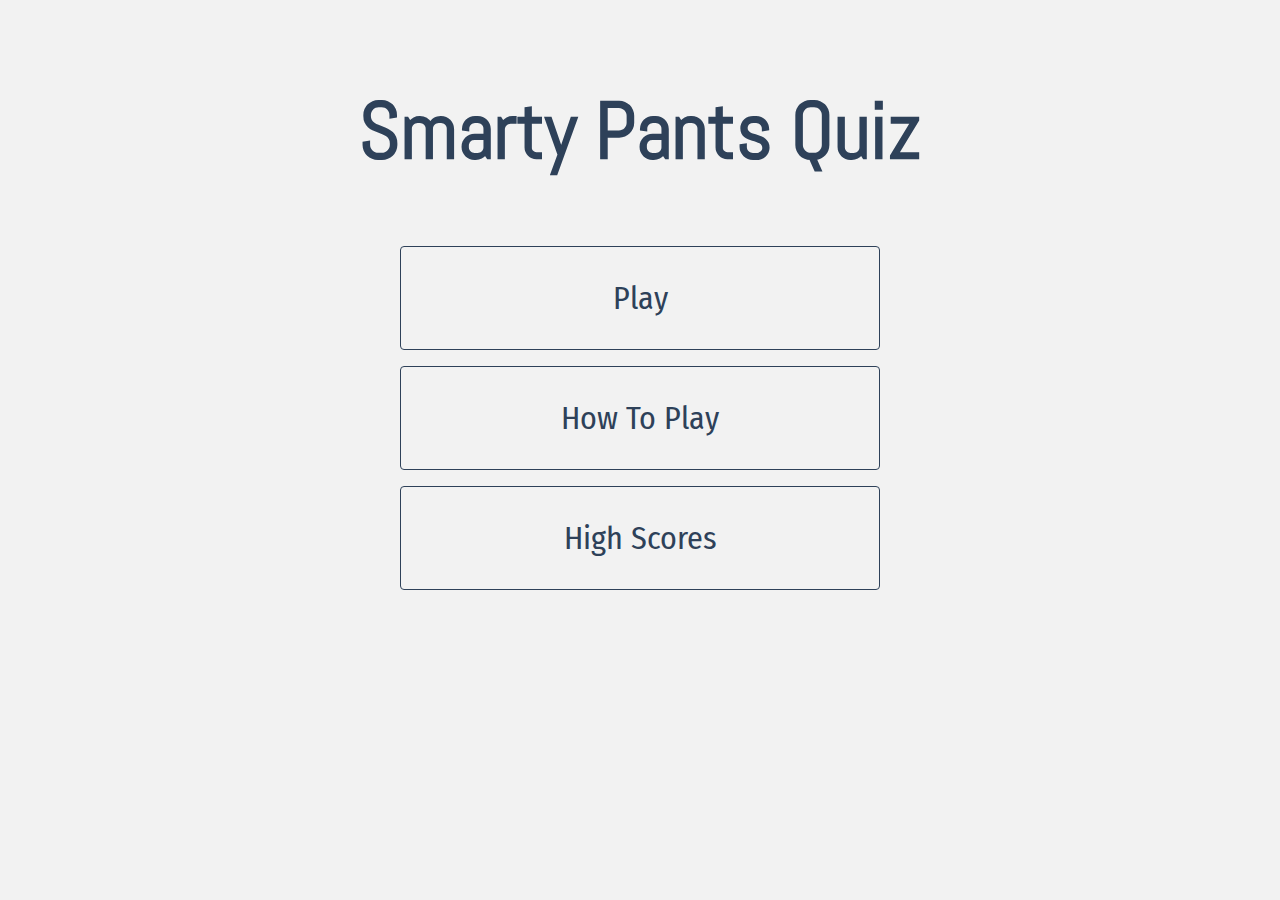
==== index.html @ 623bc3f1 "gdsgs" ====
<!DOCTYPE html>
<html lang="en">
<head>
    <meta charset="UTF-8">
    <meta http-equiv="X-UA-Compatible" content="IE=edge">
    <meta name="viewport" content="width=device-width, initial-scale=1.0">
    <meta name="description" content="General knowledge quiz with a leaderboard">
    <meta name="keywords" content="General knowledge, quiz, leaderboard, competitive quiz">
    <title>Smarty Pants Quiz</title>
    <link rel="stylesheet" href="assets/css/style.css">
</head>

<body>
    <div class="container">
        <div class="flex-column flex-center" id="home">
            <h1>Smarty Pants Quiz</h1>
            <a href="game.html" class="btn">Play</a>
            <a href="howtoplay.html" class="btn">How To Play</a>
            <a href="highscores.html" class="btn">High Scores</a>
        </div>
    </div>
</body>

</html>
---- assets/css/style.css ----
@import url('https://fonts.googleapis.com/css2?family=Abel&family=Fira+Sans+Condensed&display=swap');

:root {
    background-color: #f2f2f2;
}

* {
    box-sizing: border-box;
    margin: 0;
    padding: 0;
    font-family: 'Fira Sans Condensed', sans-serif;
    text-align: center;
    color: #2E4159;
}

h1 {
    font-size: 5rem;
    margin-bottom: 4rem;
    font-family: 'Abel', sans-serif;
}

h2 {
    font-size: 2rem;
    margin-bottom: 2rem;
}

.container {
    width: 100vw;
    height: 100vh;
    display: flex;
    justify-content: center;
    align-items: flex-start;
    max-width: 80rem;
    margin: 0 auto;
    padding: 5rem;
}

.flex-column {
    display: flex;
    flex-direction: column;
}

.flex-center {
    justify-content: center;
    align-items: center;
}

.btn {
    font-size: 2rem;
    padding: 2rem 0;
    width: 30rem;
    margin-bottom: 1rem;
    text-decoration: none;
    color: #2E4159;
    background: #f2f2f2;
    border: 0.1rem solid #2E4159;
    border-radius: 4px;
}

.btn:hover {
    cursor: pointer;
    box-shadow: 0 0.4rem 1.4rem 0 #8F8EBF;
    transition: transform 150ms;
    transform: scale(1.03);
}

.end-form-container {
    width: 100%;
    display: flex;
    flex-direction: column;
    align-items: center;
    max-width: 30rem;
}

input {
    margin-bottom: 2rem;
    width: 30rem;
    padding: 1rem;
    font-size: 2rem;
    text-align: center;
    border: none;
    box-shadow: 0 0.4rem 1.4rem 0 #8F8EBF;
}

input::placeholder {
    text-align: center;
    color: #2E4159;
}

ul {
    list-style: none;
    font-size: 2rem;
    margin-bottom: 2rem;
}

@media only screen and (max-width: 1020px) {
    * {
        font-size: 90%;
    }
}

@media only screen and (max-width: 470px) {
    * {
        font-size: 50%;
    }
}
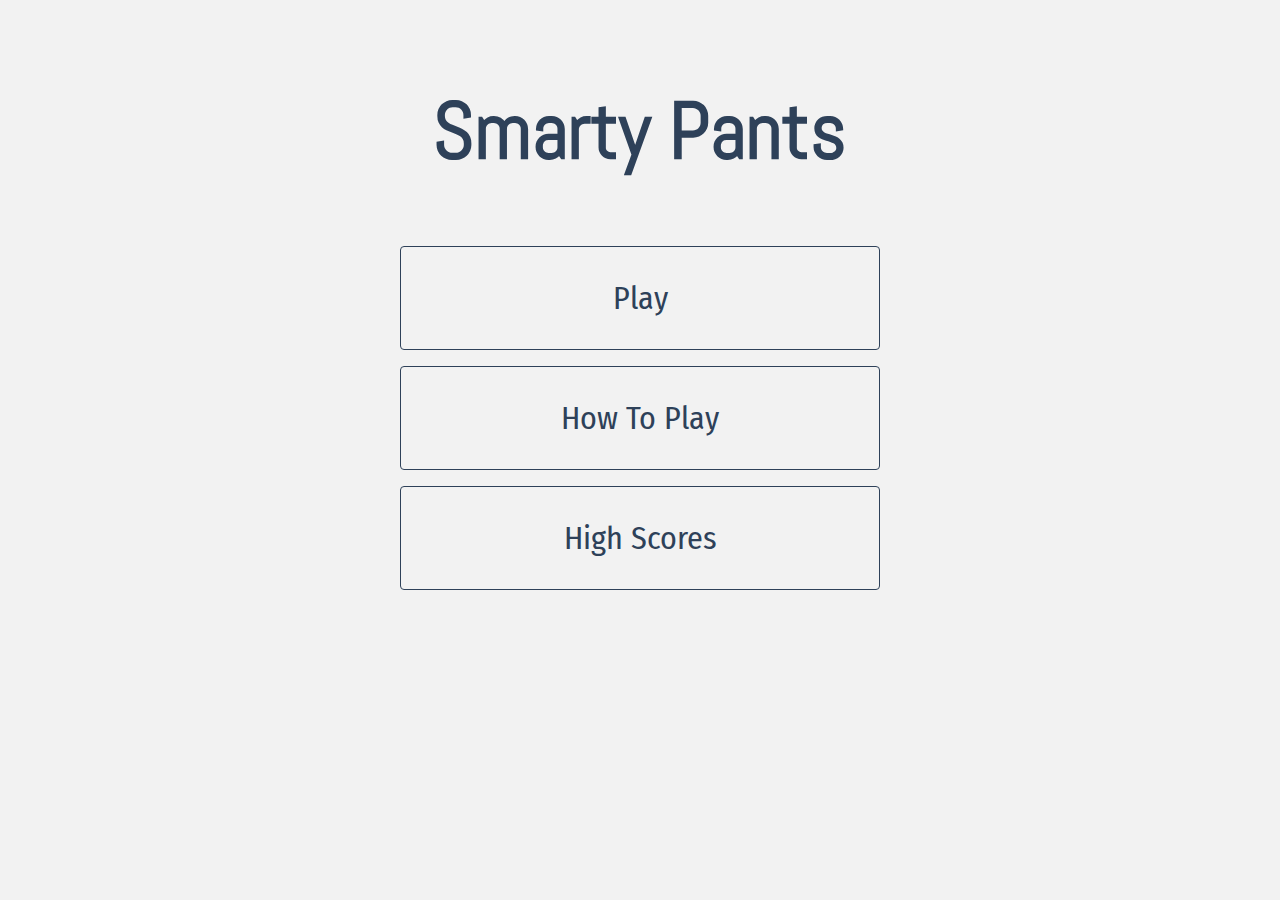
==== commit cee2342a: "gfdsafs" ====
--- a/index.html
+++ b/index.html
@@ -13,7 +13,7 @@
 <body>
     <div class="container">
         <div class="flex-column flex-center" id="home">
-            <h1>Smarty Pants Quiz</h1>
+            <h1>Smarty Pants</h1>
             <a href="game.html" class="btn">Play</a>
             <a href="howtoplay.html" class="btn">How To Play</a>
             <a href="highscores.html" class="btn">High Scores</a>
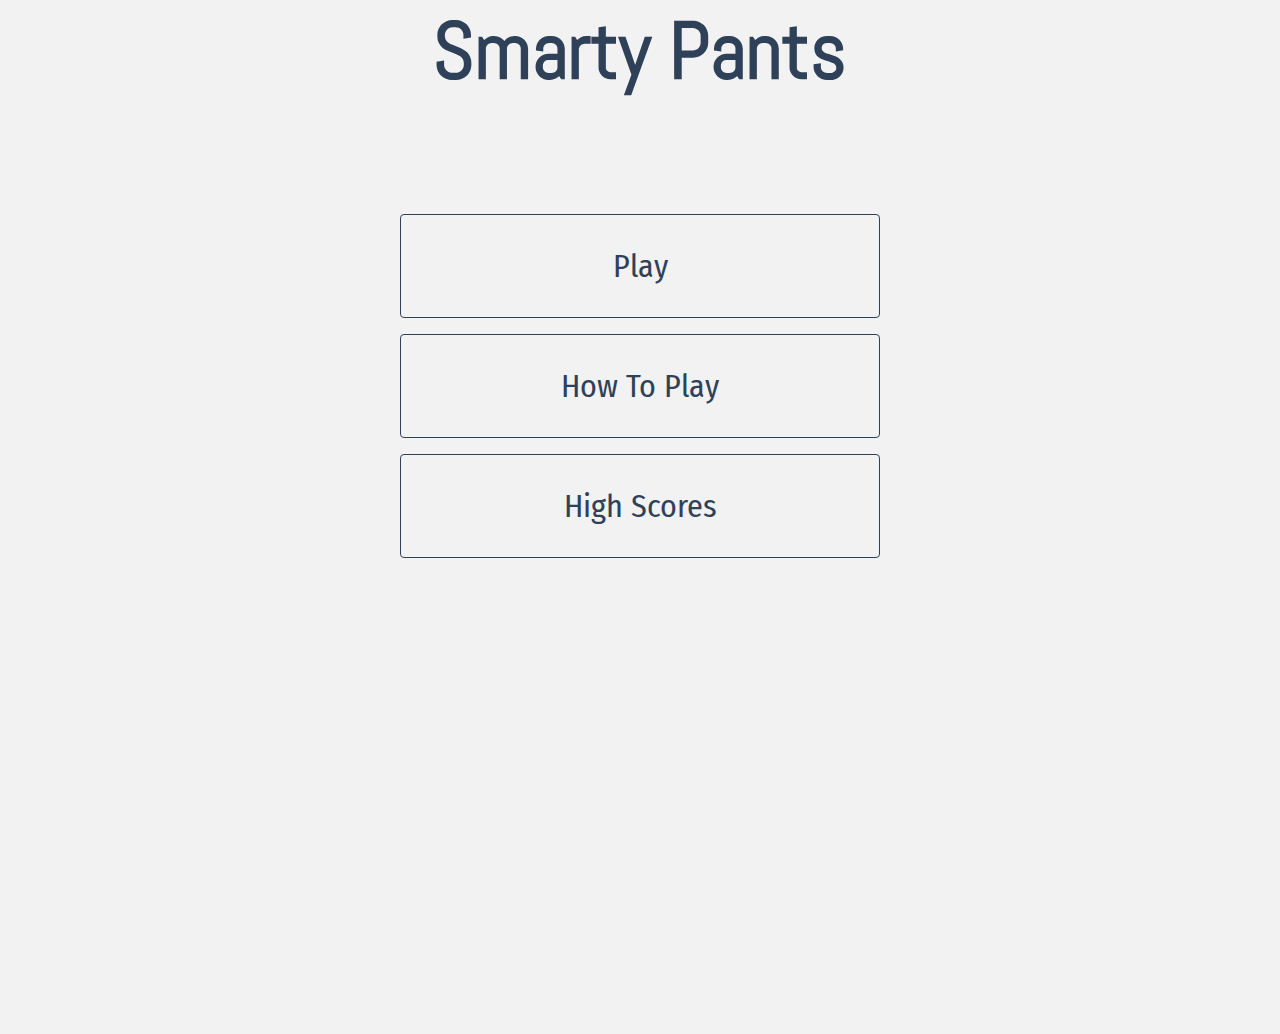
==== commit ec3426a2: "ff" ====
--- a/index.html
+++ b/index.html
@@ -11,9 +11,9 @@
 </head>
 
 <body>
+    <h1>Smarty Pants</h1>
     <div class="container">
         <div class="flex-column flex-center" id="home">
-            <h1>Smarty Pants</h1>
             <a href="game.html" class="btn">Play</a>
             <a href="howtoplay.html" class="btn">How To Play</a>
             <a href="highscores.html" class="btn">High Scores</a>
--- a/assets/css/style.css
+++ b/assets/css/style.css
@@ -15,7 +15,7 @@
 
 h1 {
     font-size: 5rem;
-    margin-bottom: 4rem;
+    margin-bottom: 2rem;
     font-family: 'Abel', sans-serif;
 }
 
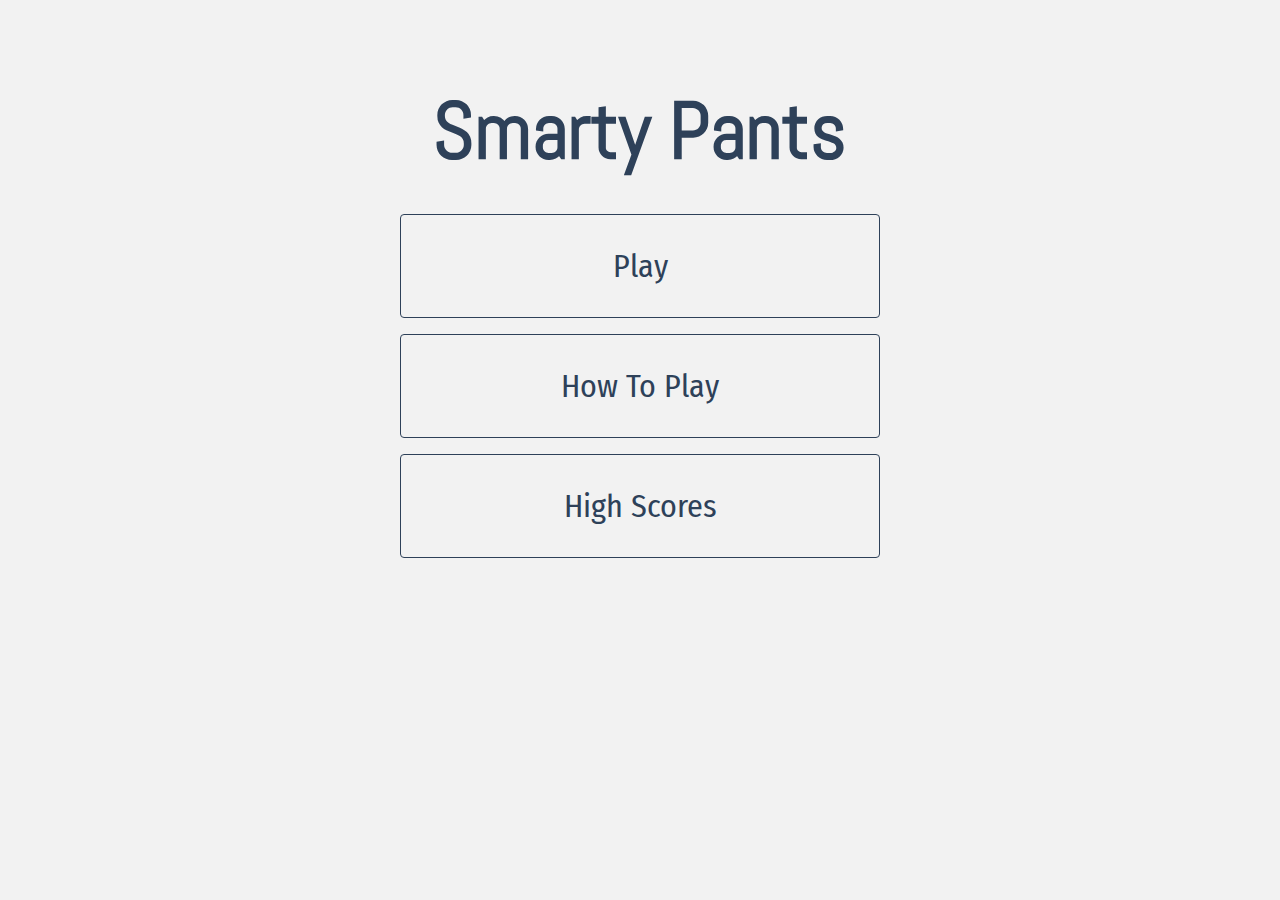
==== commit 8456bdf2: "dsfsf" ====
--- a/index.html
+++ b/index.html
@@ -11,9 +11,9 @@
 </head>
 
 <body>
-    <h1>Smarty Pants</h1>
     <div class="container">
         <div class="flex-column flex-center" id="home">
+            <h1>Smarty Pants</h1>
             <a href="game.html" class="btn">Play</a>
             <a href="howtoplay.html" class="btn">How To Play</a>
             <a href="highscores.html" class="btn">High Scores</a>
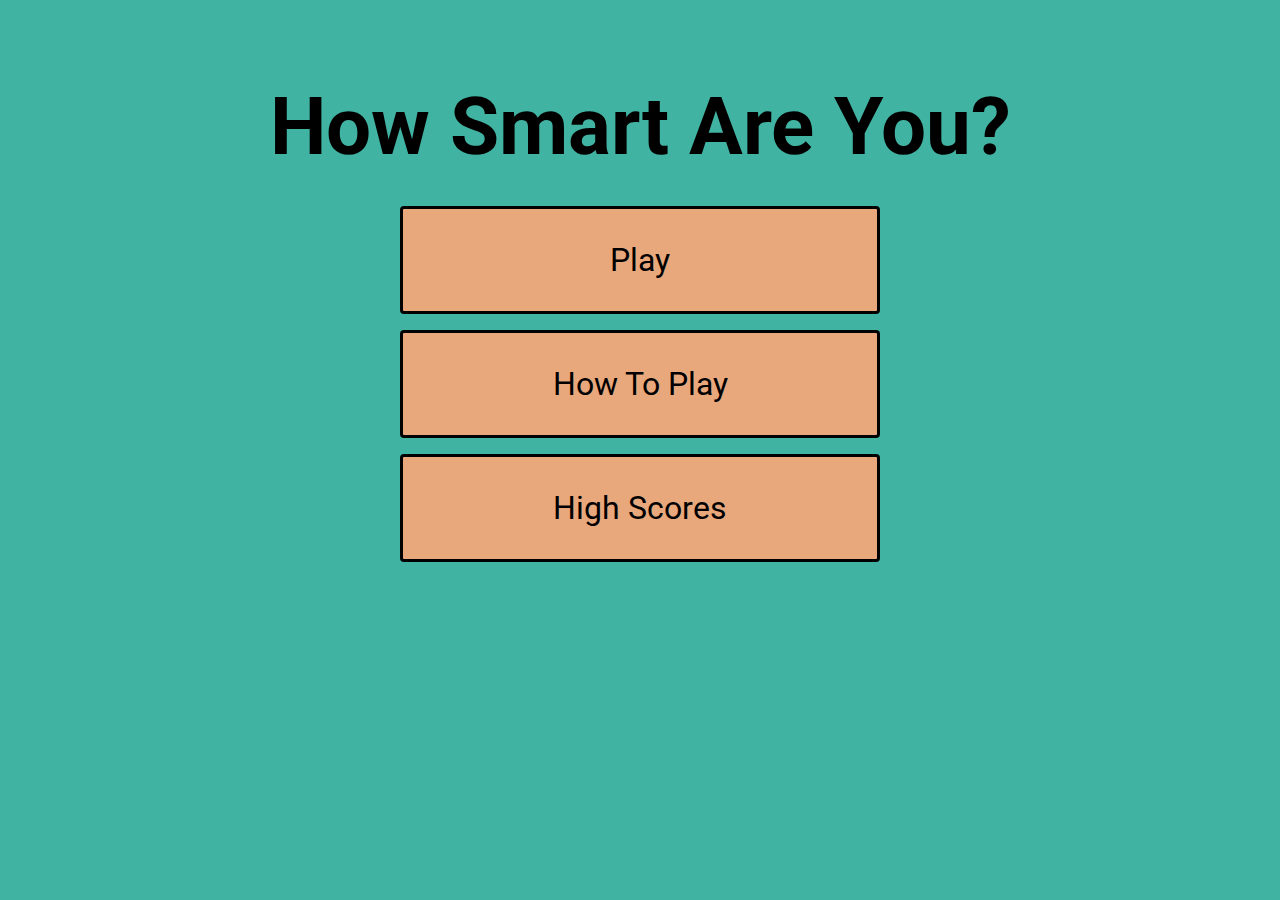
==== commit 3356dd23: "fsdff" ====
--- a/index.html
+++ b/index.html
@@ -12,8 +12,8 @@
 
 <body>
     <div class="container">
-        <div class="flex-column flex-center" id="home">
-            <h1>Smarty Pants</h1>
+        <div class="flex-column flex-center">
+            <h1>How Smart Are You?</h1>
             <a href="game.html" class="btn">Play</a>
             <a href="howtoplay.html" class="btn">How To Play</a>
             <a href="highscores.html" class="btn">High Scores</a>
--- a/assets/css/style.css
+++ b/assets/css/style.css
@@ -1,25 +1,30 @@
-@import url('https://fonts.googleapis.com/css2?family=Abel&family=Fira+Sans+Condensed&display=swap');
-
-:root {
-    background-color: #f2f2f2;
-}
+@import url('https://fonts.googleapis.com/css2?family=Roboto&display=swap');
 
 * {
     box-sizing: border-box;
     margin: 0;
     padding: 0;
-    font-family: 'Fira Sans Condensed', sans-serif;
-    text-align: center;
-    color: #2E4159;
+    font-family: 'Roboto', sans-serif;
+    text-align: center;
+    color: #000;
+}
+
+body {
+    background-color: #41B3A3;
 }
 
 h1 {
     font-size: 5rem;
     margin-bottom: 2rem;
-    font-family: 'Abel', sans-serif;
 }
 
 h2 {
+    font-size: 2rem;
+    margin-bottom: 2rem;
+}
+
+ul {
+    list-style: none;
     font-size: 2rem;
     margin-bottom: 2rem;
 }
@@ -51,17 +56,16 @@
     width: 30rem;
     margin-bottom: 1rem;
     text-decoration: none;
-    color: #2E4159;
-    background: #f2f2f2;
-    border: 0.1rem solid #2E4159;
+    color: #000;
+    background-color: #E8A87C;
+    border: 0.2rem solid #000;
     border-radius: 4px;
 }
 
 .btn:hover {
     cursor: pointer;
-    box-shadow: 0 0.4rem 1.4rem 0 #8F8EBF;
-    transition: transform 150ms;
-    transform: scale(1.03);
+    color: #000;
+    background-color: #E27D60;
 }
 
 .end-form-container {
@@ -79,28 +83,124 @@
     font-size: 2rem;
     text-align: center;
     border: none;
-    box-shadow: 0 0.4rem 1.4rem 0 #8F8EBF;
 }
 
 input::placeholder {
     text-align: center;
-    color: #2E4159;
-}
-
-ul {
-    list-style: none;
-    font-size: 2rem;
-    margin-bottom: 2rem;
-}
+    color: #000;
+}
+
+.how-to-play {
+    width: 100vw;
+    height: 100vh;
+    display: flex;
+    flex-direction: column;
+    align-items: center;
+    justify-content: center;
+    max-width: 80rem;
+    margin: 0 auto;
+    padding: 5rem;
+}
+
+#instructions {
+    font-size: 1.6rem;
+    margin-bottom: 2rem;
+}
+
+#instructions li {
+    padding: .5rem;
+    text-align: left;
+}
+
+.end-btn {
+    font-size: 2rem;
+    padding: 2rem 0;
+    width: 30rem;
+    height: 4.2rem;
+    display: flex;
+    align-items: center;
+    justify-content: center;
+    margin-bottom: 1rem;
+    text-decoration: none;
+    background-color: #E8A87C;
+    border: .2rem solid #000;
+    border-radius: .5rem;
+}
+
+.end-btn:hover {
+    cursor: pointer;
+    color: #000;
+    background-color: #E27D60;
+}
+
+#end-text {
+    font-size: 1.6rem;
+}
+
+#finalScore {
+    font-size: 3.2rem;
+}
+
+/* game */
+
+#question {
+    width: 60rem;
+    text-align: center;
+}
+
+.answer {
+    font-size: 2rem;
+    padding: 2rem 0;
+    width: 30rem;
+    height: 4.2rem;
+    display: flex;
+    align-items: center;
+    justify-content: center;
+    margin-bottom: 1rem;
+    text-decoration: none;
+    background-color: #E8A87C;
+    border: .1rem solid #000;
+    border-radius: .5rem;
+}
+
+.answer:hover {
+    cursor: pointer;
+    background-color: #E27D60;
+}
+
+#information {
+    display: flex;
+    justify-content: space-between;
+    text-align: center;
+    width: 60rem;
+}
+
+/* media query */
 
 @media only screen and (max-width: 1020px) {
     * {
         font-size: 90%;
     }
+
+    #question {
+        width: 100%;
+    }
+    
+    #information {
+        width: 80%;
+    }
 }
 
 @media only screen and (max-width: 470px) {
     * {
         font-size: 50%;
     }
+
+    #question {
+        width: 100%;
+    }
+    
+    #information {
+        width: 80%;
+    }
 }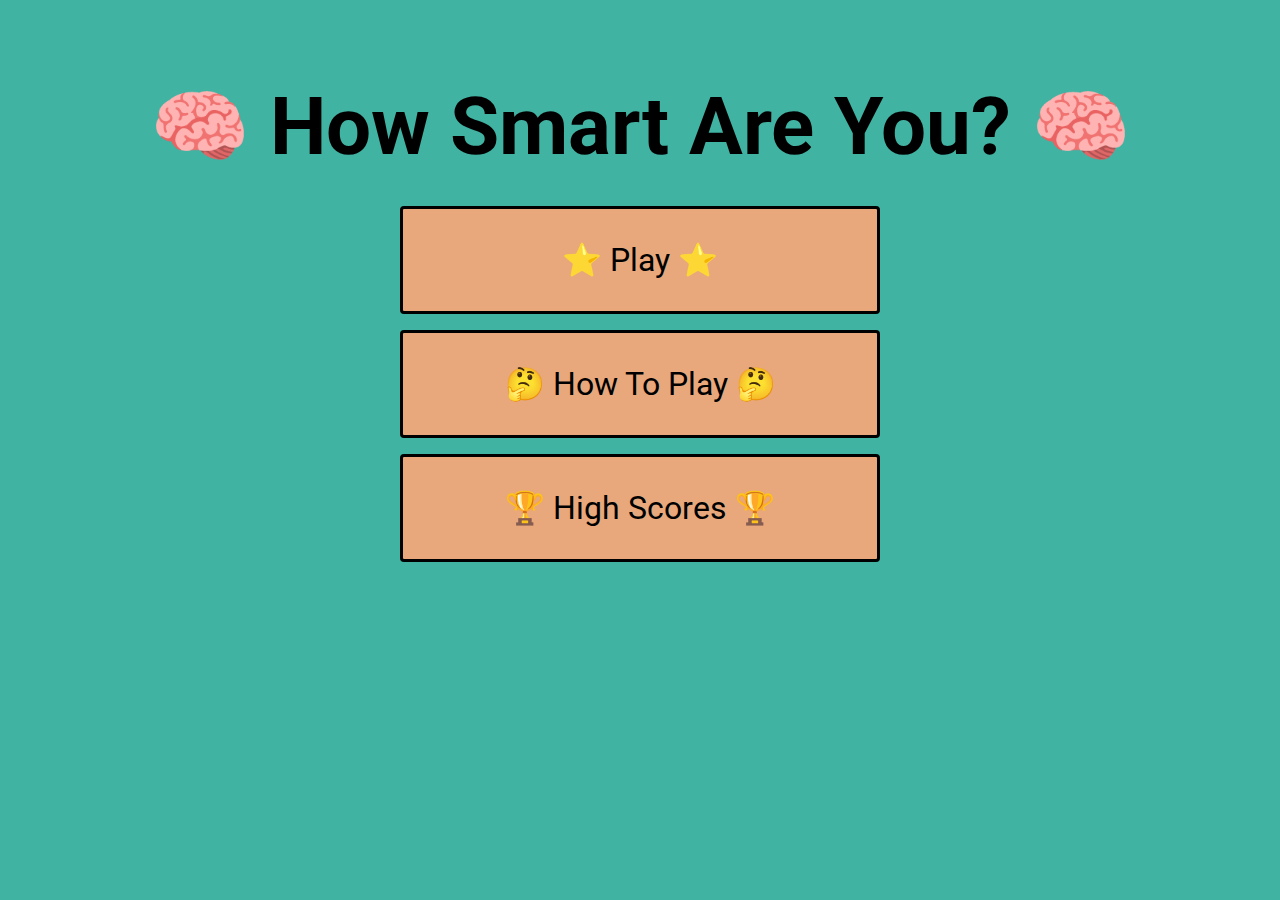
==== commit 2f24836a: "F" ====
--- a/index.html
+++ b/index.html
@@ -13,10 +13,10 @@
 <body>
     <div class="container">
         <div class="flex-column flex-center">
-            <h1>How Smart Are You?</h1>
-            <a href="game.html" class="btn">Play</a>
-            <a href="howtoplay.html" class="btn">How To Play</a>
-            <a href="highscores.html" class="btn">High Scores</a>
+            <h1>🧠 How Smart Are You? 🧠</h1>
+            <a href="game.html" class="btn">⭐️ Play ⭐️</a>
+            <a href="howtoplay.html" class="btn">🤔 How To Play 🤔</a>
+            <a href="highscores.html" class="btn">🏆 High Scores 🏆</a>
         </div>
     </div>
 </body>
